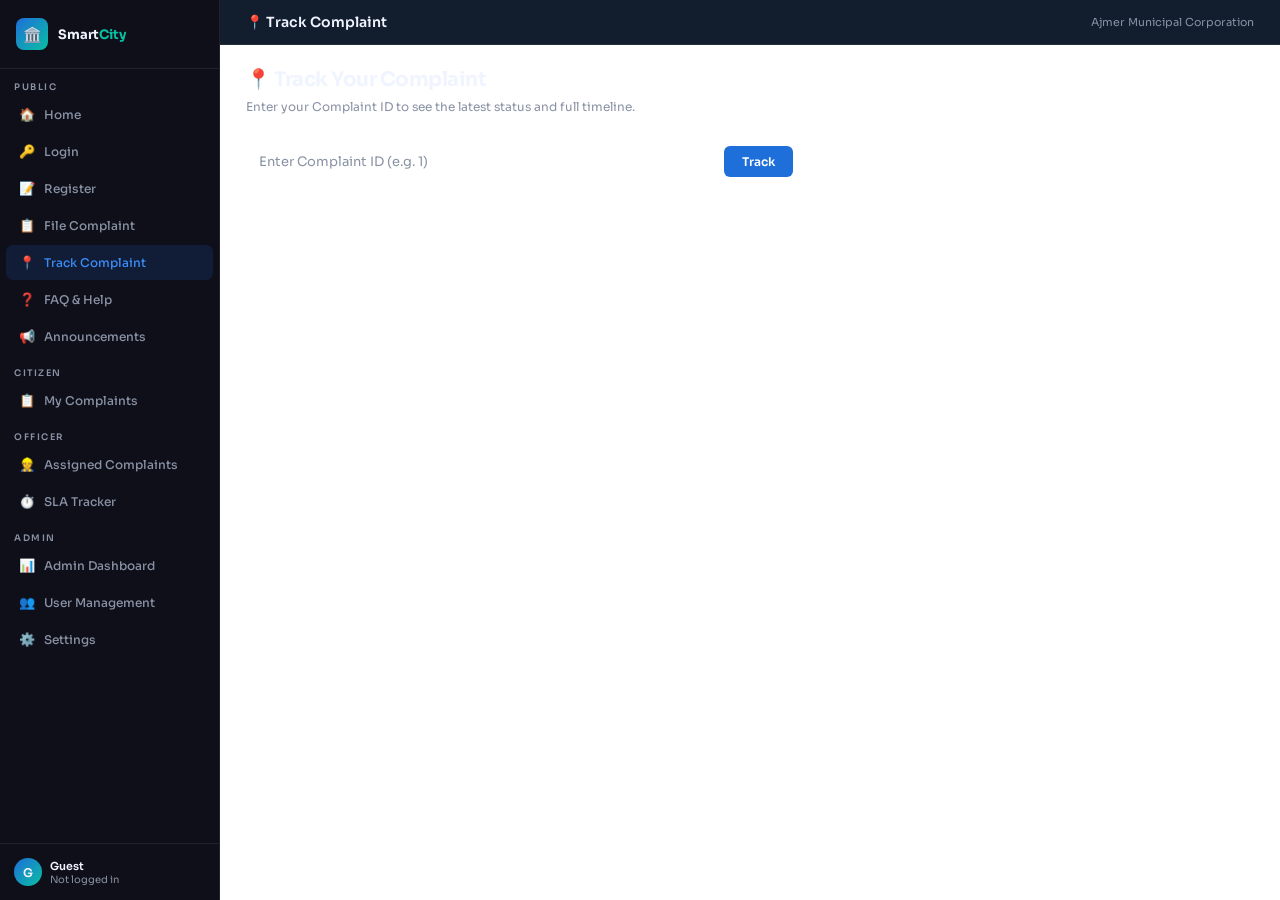
==== frontend/track-complaint.html @ df9fefe7 "final college project" ====
<!DOCTYPE html>
<html lang="en">
   <head>
      <meta charset="UTF-8">
      <meta name="viewport" content="width=device-width,initial-scale=1.0">
      <link href="https://fonts.googleapis.com/css2?family=Sora:wght@300;400;500;600;700&display=swap" rel="stylesheet">
      <link rel="stylesheet" href="css/style.css">
      <title>Track Complaint - SmartCity</title>
   </head>
   <body>
      <video autoplay muted loop class="bg-video">
         <source src="video.mp4" type="video/mp4">
      </video>
      <!-- <div class="bg-overlay"></div> -->
      <div class="layout">
         <div class="sidebar">
            <div class="s-logo">
               <div class="s-logo-icon">🏛️</div>
               <div class="s-logo-text">Smart<span>City</span></div>
            </div>
            <div class="s-section">Public</div>
            <a href="index.html" class="nav-item"><span class="nav-icon">🏠</span>Home</a>
            <a href="login.html" class="nav-item"><span class="nav-icon">🔑</span>Login</a>
            <a href="register.html" class="nav-item"><span class="nav-icon">📝</span>Register</a>
            <a href="file-complaint.html" class="nav-item"><span class="nav-icon">📋</span>File Complaint</a>
            <a href="track-complaint.html" class="nav-item active"><span class="nav-icon">📍</span>Track Complaint</a>
            <a href="faq.html" class="nav-item"><span class="nav-icon">❓</span>FAQ &amp; Help</a>
            <a href="announcements.html" class="nav-item"><span class="nav-icon">📢</span>Announcements</a>
            <div class="s-section">Citizen</div>
            <a href="my-complaints.html" class="nav-item"><span class="nav-icon">📋</span>My Complaints</a>
            <div class="s-section">Officer</div>
            <a href="officer-complaints.html" class="nav-item"><span class="nav-icon">👷</span>Assigned Complaints</a>
            <a href="sla-tracker.html" class="nav-item"><span class="nav-icon">⏱️</span>SLA Tracker</a>
            <div class="s-section">Admin</div>
            <a href="admin-dashboard.html" class="nav-item"><span class="nav-icon">📊</span>Admin Dashboard</a>
            <a href="user-management.html" class="nav-item"><span class="nav-icon">👥</span>User Management</a>
            <a href="settings.html" class="nav-item"><span class="nav-icon">⚙️</span>Settings</a>
            <div class="s-footer">
               <div class="user-pill">
                  <div class="user-av" id="sidebarAvatar">?</div>
                  <div>
                     <div class="user-nm" id="sidebarName">Guest</div>
                     <div class="user-rl" id="sidebarRole">Not logged in</div>
                  </div>
               </div>
            </div>
         </div>
         <div class="main-content">
            <div class="topbar">
               <div class="topbar-title">📍 Track Complaint</div>
               <div class="topbar-right">Ajmer Municipal Corporation</div>
            </div>
            <div class="page-content">
               <div class="page-heading">📍 Track Your Complaint</div>
               <div class="page-sub">Enter your Complaint ID to see the latest status and full timeline.</div>
               <div class="track-search">
                  <input type="text" id="complaintIdInput" placeholder="Enter Complaint ID (e.g. 1)">
                  <button type="button" id="trackBtn">Track</button>
               </div>
               <div id="trackResult" style="display:none">
                  <div class="comp-info">
                     <h3 id="compTitle"></h3>
                     <p id="compStatus"></p>
                     <p id="compDept"></p>
                     <p id="compPriority"></p>
                  </div>
                  <div class="timeline-card">
                     <div class="timeline-card-title">📋 Complaint Timeline</div>
                     <div class="timeline-wrap" id="timelineContainer"></div>
                  </div>
               </div>
            </div>
         </div>
      </div>
      <script src="js/sidebar.js"></script>
      <script src="js/track-complaint.js"></script>
   </body>
</html>
---- frontend/css/style.css ----
@import url('https://fonts.googleapis.com/css2?family=Sora:wght@300;400;500;600;700&display=swap');

* {
	margin: 0;
	padding: 0;
	box-sizing: border-box;
	font-family: 'Sora', sans-serif;
}

:root {
	--navy: #0B1628;
	--navy2: #112240;
	--blue: #1E6FD9;
	--blue2: #3B8BF5;
	--teal: #0ABFA3;
	--gold: #F5A623;
	--red: #F56565;
	--white: #F0F4FF;
	--gray: #8892A4;
	--card: #162032;
	--border: rgba(255, 255, 255, 0.08);
	--sw: 220px;
}

body {
	/* background: var(--navy); */
	color: var(--white);
	min-height: 100vh;
	overflow-x: hidden
}

.bg-video {
    position: fixed;
    right: 0;
    bottom: 0;
    min-width: 100%;
    min-height: 100%;
    
    object-fit: cover;   /* Makes it behave like background */
    
    z-index: -1;         /* Send video behind content */
}

.bg-overlay {
	position: fixed;
	top: 0;
	left: 0;
	width: 100%;
	height: 100%;
	background: linear-gradient(135deg, rgba(11, 22, 40, 0.96), rgba(17, 34, 64, 0.93));
	z-index: -1
}

.layout {
	display: flex;
	min-height: 100vh
}

.sidebar {
	width: var(--sw);
    background: #0f0f1a;
	border-right: 1px solid var(--border);
	position: fixed;
	top: 0;
	left: 0;
	height: 100vh;
	overflow-y: auto;
	display: flex;
	flex-direction: column;
	z-index: 100
}

.sidebar::-webkit-scrollbar {
	width: 3px
}

.sidebar::-webkit-scrollbar-thumb {
	background: var(--border);
	border-radius: 2px
}

.s-logo {
	padding: 18px 16px;
	border-bottom: 1px solid var(--border);
	display: flex;
	align-items: center;
	gap: 10px
}

.s-logo-icon {
	width: 32px;
	height: 32px;
	background: linear-gradient(135deg, var(--blue), var(--teal));
	border-radius: 8px;
	display: flex;
	align-items: center;
	justify-content: center;
	font-size: 15px;
	flex-shrink: 0
}

.s-logo-text {
	font-size: 13px;
	font-weight: 700
}

.s-logo-text span {
	color: var(--teal)
}

.s-section {
	padding: 12px 14px 3px;
	font-size: 9px;
	font-weight: 600;
	color: var(--gray);
	letter-spacing: 1.5px;
	text-transform: uppercase
}

.nav-item {
	display: flex;
	align-items: center;
	gap: 9px;
	padding: 9px 13px;
	margin: 1px 6px;
	border-radius: 7px;
	color: var(--gray);
	text-decoration: none;
	font-size: 12px;
	font-weight: 500;
	cursor: pointer;
	transition: all .2s
}

.nav-item:hover {
	background: rgba(255, 255, 255, 0.05);
	color: var(--white)
}

.nav-item.active {
	background: rgba(30, 111, 217, 0.15);
	color: var(--blue2)
}

.nav-icon {
	font-size: 13px;
	width: 16px;
	text-align: center
}

.s-footer {
	margin-top: auto;
	padding: 14px;
	border-top: 1px solid var(--border)
}

.user-pill {
	display: flex;
	align-items: center;
	gap: 8px
}

.user-av {
	width: 28px;
	height: 28px;
	border-radius: 50%;
	background: linear-gradient(135deg, var(--blue), var(--teal));
	display: flex;
	align-items: center;
	justify-content: center;
	font-size: 12px;
	font-weight: 600;
	flex-shrink: 0
}

.user-nm {
	font-size: 11px;
	font-weight: 600
}

.user-rl {
	font-size: 10px;
	color: var(--gray)
}

.main-content {
	margin-left: var(--sw);
	flex: 1;
	display: flex;
	flex-direction: column;
	min-height: 100vh
}

.topbar {
	padding: 13px 26px;
	background: rgba(11, 22, 40, 0.97);
	border-bottom: 1px solid var(--border);
	display: flex;
	align-items: center;
	justify-content: space-between;
	position: sticky;
	top: 0;
	z-index: 50
}

.topbar-title {
	font-size: 14px;
	font-weight: 600
}

.topbar-right {
	font-size: 11px;
	color: var(--gray)
}

.page-content {
	padding: 22px 26px;
	flex: 1
}

.page-heading {
	font-size: 20px;
	font-weight: 700;
	margin-bottom: 5px;
	letter-spacing: -.5px
}

.page-sub {
	font-size: 12px;
	color: var(--gray);
	margin-bottom: 20px;
	line-height: 1.6
}

.card {
	background: var(--card);
	border: 1px solid var(--border);
	border-radius: 12px;
	padding: 20px;
	margin-bottom: 14px
}

.card-title {
	font-size: 13px;
	font-weight: 600;
	margin-bottom: 14px;
	padding-bottom: 11px;
	border-bottom: 1px solid var(--border)
}

.stat-grid {
	display: grid;
	grid-template-columns: repeat(4, 1fr);
	gap: 13px;
	margin-bottom: 18px
}

.stat-card {
	background: var(--card);
	border: 1px solid var(--border);
	border-radius: 12px;
	padding: 16px 18px
}

.stat-num {
	font-size: 26px;
	font-weight: 700;
	display: block;
	margin-bottom: 3px
}

.stat-lbl {
	font-size: 11px;
	color: var(--gray)
}

.table-wrap {
	background: var(--card);
	border: 1px solid var(--border);
	border-radius: 12px;
	overflow: hidden;
	margin-bottom: 14px
}

table {
	width: 100%;
	border-collapse: collapse
}

th {
	padding: 10px 15px;
	font-size: 10px;
	font-weight: 600;
	color: var(--gray);
	text-transform: uppercase;
	letter-spacing: .8px;
	text-align: left;
	background: rgba(255, 255, 255, 0.03);
	border-bottom: 1px solid var(--border)
}

td {
	padding: 11px 15px;
	font-size: 12px;
	color: rgba(255, 255, 255, 0.85);
	border-bottom: 1px solid rgba(255, 255, 255, 0.04)
}

tr:last-child td {
	border-bottom: none
}

tr:hover td {
	background: rgba(255, 255, 255, 0.02)
}

.badge {
	display: inline-block;
	padding: 3px 9px;
	border-radius: 999px;
	font-size: 10px;
	font-weight: 600;
	text-transform: capitalize
}

.badge.filed {
	background: rgba(255, 255, 255, 0.08);
	color: var(--gray)
}

.badge.under_review {
	background: rgba(59, 139, 245, 0.15);
	color: var(--blue2)
}

.badge.assigned {
	background: rgba(155, 89, 182, 0.15);
	color: #9B59B6
}

.badge.in_progress {
	background: rgba(30, 111, 217, 0.15);
	color: var(--blue2)
}

.badge.resolved {
	background: rgba(10, 191, 163, 0.15);
	color: var(--teal)
}

.badge.closed {
	background: rgba(255, 255, 255, 0.05);
	color: var(--gray)
}

.badge.high {
	background: rgba(245, 101, 101, 0.15);
	color: var(--red)
}

.badge.medium {
	background: rgba(245, 166, 35, 0.15);
	color: var(--gold)
}

.badge.low {
	background: rgba(10, 191, 163, 0.15);
	color: var(--teal)
}

.badge.citizen {
	background: rgba(255, 255, 255, 0.08);
	color: var(--gray)
}

.badge.officer {
	background: rgba(10, 191, 163, 0.15);
	color: var(--teal)
}

.badge.admin {
	background: rgba(30, 111, 217, 0.15);
	color: var(--blue2)
}

.btn {
	padding: 8px 16px;
	border-radius: 7px;
	font-size: 12px;
	font-weight: 600;
	cursor: pointer;
	font-family: 'Sora', sans-serif;
	border: none;
	transition: all .2s;
	display: inline-block;
	text-decoration: none
}

.btn-primary {
	background: var(--blue);
	color: #fff
}

.btn-primary:hover {
	background: var(--blue2)
}

.btn-teal {
	background: var(--teal);
	color: #fff
}

.btn-teal:hover {
	opacity: .9
}

.btn-outline {
	background: transparent;
	border: 1px solid var(--border);
	color: var(--white)
}

.btn-outline:hover {
	border-color: rgba(255, 255, 255, .3)
}

.btn-danger {
	background: rgba(245, 101, 101, 0.1);
	color: var(--red);
	border: 1px solid rgba(245, 101, 101, 0.2)
}

.btn-sm {
	padding: 4px 10px;
	font-size: 10px
}

.form-row {
	margin-bottom: 12px
}

.form-row label {
	display: block;
	font-size: 10px;
	font-weight: 600;
	color: var(--gray);
	margin-bottom: 4px;
	text-transform: uppercase;
	letter-spacing: .8px
}

.form-row input,
.form-row select,
.form-row textarea {
	width: 100%;
	padding: 9px 12px;
	background: rgba(255, 255, 255, 0.05);
	border: 1px solid rgba(255, 255, 255, 0.1);
	border-radius: 7px;
	color: var(--white);
	font-size: 12px;
	font-family: 'Sora', sans-serif;
	outline: none;
	transition: border-color .2s
}

.form-row input:focus,
.form-row select:focus,
.form-row textarea:focus {
	border-color: var(--blue)
}

.form-row input::placeholder,
.form-row textarea::placeholder {
	color: rgba(255, 255, 255, .25)
}

.form-row select option {
	background: var(--navy2)
}

.form-row textarea {
	resize: none;
	height: 80px;
	line-height: 1.6
}

.form-grid {
	display: grid;
	grid-template-columns: 1fr 1fr;
	gap: 12px
}

.form-submit {
	width: 100%;
	padding: 12px;
	background: linear-gradient(90deg, var(--blue), var(--blue2));
	border: none;
	border-radius: 8px;
	color: #fff;
	font-size: 13px;
	font-weight: 600;
	cursor: pointer;
	font-family: 'Sora', sans-serif;
	transition: opacity .2s;
	margin-top: 4px
}

.form-submit:hover {
	opacity: .9
}

.filter-row {
	display: flex;
	gap: 8px;
	margin-bottom: 13px;
	flex-wrap: wrap;
	align-items: center
}

.filter-input {
	flex: 1;
	min-width: 160px;
	padding: 7px 11px;
	background: rgba(255, 255, 255, 0.05);
	border: 1px solid var(--border);
	border-radius: 6px;
	color: var(--white);
	font-size: 11px;
	font-family: 'Sora', sans-serif;
	outline: none
}

.filter-input::placeholder {
	color: var(--gray)
}

.filter-select {
	padding: 7px 11px;
	background: rgba(255, 255, 255, 0.05);
	border: 1px solid var(--border);
	border-radius: 6px;
	color: var(--white);
	font-size: 11px;
	font-family: 'Sora', sans-serif;
	outline: none
}

.filter-select option {
	background: var(--navy2)
}

.charts-row {
	display: grid;
	grid-template-columns: 1fr 1fr;
	gap: 14px;
	margin-bottom: 18px
}

.chart-box {
	background: var(--card);
	border: 1px solid var(--border);
	border-radius: 12px;
	padding: 18px
}

.chart-box h3 {
	font-size: 12px;
	font-weight: 600;
	margin-bottom: 14px
}

.progress-item {
	margin-bottom: 12px
}

.progress-item:last-child {
	margin-bottom: 0
}

.progress-label {
	display: flex;
	justify-content: space-between;
	font-size: 11px;
	margin-bottom: 5px
}

.progress-bar {
	height: 5px;
	background: rgba(255, 255, 255, 0.08);
	border-radius: 3px;
	overflow: hidden
}

.progress-fill {
	height: 100%;
	border-radius: 3px;
	transition: width .6s ease
}

.progress-fill.resolved {
	background: var(--teal)
}

.progress-fill.inprogress {
	background: var(--blue2)
}

.progress-fill.pending {
	background: var(--gold)
}

.timeline-wrap {
	padding-left: 6px;
	border-left: 2px solid rgba(255, 255, 255, 0.08);
	margin-top: 12px
}

.tl-item {
	position: relative;
	padding-left: 18px;
	margin-bottom: 16px
}

.tl-item:last-child {
	margin-bottom: 0
}

.tl-dot {
	position: absolute;
	left: -7px;
	top: 4px;
	width: 12px;
	height: 12px;
	border-radius: 50%;
	background: var(--teal);
	border: 2px solid var(--teal)
}

.tl-dot.active {
	background: var(--blue);
	border-color: var(--blue);
	box-shadow: 0 0 0 3px rgba(30, 111, 217, 0.25)
}

.tl-name {
	font-size: 12px;
	font-weight: 500;
	margin-bottom: 2px
}

.tl-time {
	font-size: 10px;
	color: var(--gray);
	margin-bottom: 2px
}

.tl-remark {
	font-size: 10px;
	color: rgba(255, 255, 255, .4);
	font-style: italic
}

.sla-bar {
	height: 4px;
	background: rgba(255, 255, 255, 0.08);
	border-radius: 2px;
	margin-top: 5px;
	overflow: hidden
}

.sla-fill {
	height: 100%;
	border-radius: 2px
}

.settings-wrap {
	max-width: 580px;
	display: flex;
	flex-direction: column;
	gap: 14px
}

.settings-section-title {
	font-size: 9px;
	font-weight: 600;
	color: var(--gray);
	text-transform: uppercase;
	letter-spacing: 1px;
	margin-bottom: 10px
}

.setting-row {
	display: flex;
	align-items: center;
	justify-content: space-between;
	padding: 11px 0;
	border-bottom: 1px solid var(--border)
}

.setting-row:last-child {
	border-bottom: none
}

.setting-label {
	font-size: 12px;
	font-weight: 500;
	margin-bottom: 2px
}

.setting-desc {
	font-size: 10px;
	color: var(--gray)
}

.toggle {
	width: 34px;
	height: 18px;
	background: rgba(255, 255, 255, 0.1);
	border-radius: 9px;
	position: relative;
	cursor: pointer;
	transition: background .2s;
	flex-shrink: 0
}

.toggle::after {
	content: '';
	position: absolute;
	width: 13px;
	height: 13px;
	background: #fff;
	border-radius: 50%;
	top: 2.5px;
	left: 2.5px;
	transition: left .2s
}

.toggle.active {
	background: var(--blue)
}

.toggle.active::after {
	left: 18px
}

.sla-grid {
	display: grid;
	grid-template-columns: 1fr 1fr;
	gap: 10px;
	margin-bottom: 12px
}

.ann-item {
	display: flex;
	justify-content: space-between;
	align-items: flex-start;
	padding: 13px 0;
	border-bottom: 1px solid var(--border);
	gap: 10px
}

.ann-item:last-child {
	border-bottom: none
}

.ann-dot {
	width: 7px;
	height: 7px;
	border-radius: 50%;
	background: var(--teal);
	margin-top: 4px;
	flex-shrink: 0
}

.ann-content {
	flex: 1
}

.ann-title {
	font-size: 12px;
	font-weight: 500;
	margin-bottom: 3px
}

.ann-msg {
	font-size: 11px;
	color: var(--gray);
	line-height: 1.5;
	margin-bottom: 3px
}

.ann-date {
	font-size: 10px;
	color: var(--gray)
}

.ann-del {
	padding: 3px 9px;
	border-radius: 5px;
	border: 1px solid rgba(245, 101, 101, 0.2);
	background: rgba(245, 101, 101, 0.08);
	color: var(--red);
	font-size: 10px;
	cursor: pointer;
	font-family: 'Sora', sans-serif;
	flex-shrink: 0
}

.faq-item {
	padding: 13px 0;
	border-bottom: 1px solid var(--border);
	cursor: pointer
}

.faq-item:last-child {
	border-bottom: none
}

.faq-q {
	display: flex;
	justify-content: space-between;
	align-items: center;
	font-size: 12px;
	font-weight: 500
}

.faq-icon {
	font-size: 11px;
	color: var(--gray);
	transition: transform .2s
}

.faq-item.open .faq-icon {
	transform: rotate(180deg)
}

.faq-a {
	display: none;
	font-size: 11px;
	color: var(--gray);
	margin-top: 8px;
	line-height: 1.7;
	padding-left: 2px
}

.faq-item.open .faq-a {
	display: block
}

.auth-layout {
	display: flex;
	min-height: 100vh
}

.auth-sidebar {
	width: var(--sw);
	/* background: rgba(17, 34, 64, 0.98); */
    background: linear-gradient(80deg, #220029, #1b0029);
    box-shadow: 0 0 0 3px rgba(30, 49, 75, 0.25);
	border-right: 1px solid var(--border);
	position: fixed;
	top: 0;
	left: 0;
	height: 100vh;
	overflow-y: auto;
	display: flex;
	flex-direction: column;
	z-index: 100;
}

.auth-main {
	margin-left: var(--sw);
	flex: 1;
	display: flex;
	align-items: center;
	justify-content: center;
	padding: 40px 20px;
	min-height: 100vh
}

.auth-box {
	display: flex;
	background: rgba(22, 32, 50, 0.95);
	border: 1px solid var(--border);
	border-radius: 16px;
	overflow: hidden;
	width: 760px;
	max-width: 100%;
	box-shadow: 0 20px 60px rgba(0, 0, 0, .4)
}

.auth-video-side {
	width: 320px;
	position: relative;
	overflow: hidden;
	flex-shrink: 0
}

.auth-video-side video {
	position: absolute;
	top: 0;
	left: 0;
	width: 100%;
	height: 100%;
	object-fit: cover;
	opacity: .65
}

.auth-video-overlay {
	position: absolute;
	top: 0;
	left: 0;
	width: 100%;
	height: 100%;
	background: linear-gradient(to bottom, rgba(11, 22, 40, .3), rgba(11, 22, 40, .85));
	display: flex;
	flex-direction: column;
	justify-content: flex-end;
	padding: 24px
}

.auth-video-title {
	font-size: 18px;
	font-weight: 700;
	color: #fff;
	line-height: 1.2;
	margin-bottom: 5px
}

.auth-video-sub {
	font-size: 11px;
	color: rgba(255, 255, 255, .55);
	line-height: 1.5
}

.auth-form-side {
	flex: 1;
	padding: 28px 24px;
}

.auth-form-title {
	font-size: 18px;
	font-weight: 700;
	margin-bottom: 5px
}

.auth-form-sub {
	font-size: 11px;
	color: var(--gray);
	margin-bottom: 20px;
	line-height: 1.6
}

.home-layout {
	display: flex;
	min-height: 100vh
}

.home-sidebar {
	width: var(--sw);
	/* background: rgba(17, 34, 64, 0.98); */
    background: linear-gradient(80deg, #220029, #1b0029);
    box-shadow: 0 0 0 3px rgba(30, 49, 75, 0.25);
    /* border-right: 1px solid #ff00cc; */
	border-right: 1px solid var(--border);
	position: fixed;
	top: 0;
	left: 0;
	height: 100vh;
	overflow-y: auto;
	display: flex;
	flex-direction: column;
	z-index: 100
}

.home-main {
	margin-left: var(--sw);
	flex: 1
}

.home-topbar {
	padding: 13px 26px;
	background: rgba(11, 22, 40, 0.128);
	border-bottom: 1px solid var(--border);
	display: flex;
	align-items: center;
	justify-content: space-between;
	position: sticky;
	top: 0;
	z-index: 50
}

.hero {
	padding: 55px 36px 36px;
	text-align: center;
	position: relative;
}

.hero::before {
	content: '';
	position: absolute;
	top: 0;
	left: 50%;
	transform: translateX(-50%);
	width: 450px;
	height: 280px;
	background: radial-gradient(ellipse, rgba(30, 111, 217, 0.14), transparent 70%);
	pointer-events: none
}

.hero-badge {
	display: inline-flex;
	align-items: center;
	gap: 5px;
	padding: 4px 12px;
	background: rgba(10, 191, 163, 0.1);
	border: 1px solid rgba(10, 191, 163, 0.25);
	border-radius: 999px;
	font-size: 10px;
	color: var(--teal);
	font-weight: 500;
	margin-bottom: 18px
}

.hero-dot {
	width: 6px;
	height: 6px;
	border-radius: 50%;
	background: var(--teal);
	animation: pulse 2s infinite
}

@keyframes pulse {

	0%,
	100% {
		opacity: 1
	}

	50% {
		opacity: .3
	}
}

.hero-title {
	font-size: 38px;
	font-weight: 700;
	line-height: 1.15;
	letter-spacing: -.8px;
	margin-bottom: 12px
}

.hero-title span {
	background: linear-gradient(90deg, var(--blue2), var(--teal));
	-webkit-background-clip: text;
	-webkit-text-fill-color: transparent;
	background-clip: text
}

.hero-sub {
	font-size: 13px;
	color: var(--gray);
	max-width: 440px;
	margin: 0 auto 26px;
	line-height: 1.7
}

.hero-btns {
	display: flex;
	gap: 10px;
	justify-content: center
}

.hero-btn {
	padding: 11px 22px;
	border-radius: 7px;
	font-size: 13px;
	font-weight: 600;
	cursor: pointer;
	font-family: 'Sora', sans-serif;
	text-decoration: none;
	transition: all .2s;
	border: none
}

.hero-btn.primary {
	background: var(--blue);
	color: #fff
}

.hero-btn.primary:hover {
	background: var(--blue2);
	transform: translateY(-1px)
}

.hero-btn.secondary {
	background: transparent;
	border: 1px solid rgba(255, 255, 255, .15);
	color: var(--white)
}

.hero-btn.secondary:hover {
	border-color: rgba(255, 255, 255, .3)
}

.stats-row {
	display: flex;
	justify-content: center;
	gap: 44px;
	padding: 24px 36px;
	border-top: 1px solid var(--border);
	border-bottom: 1px solid var(--border)
}

.stat-item {
	text-align: center
}

.stat-item .num {
	font-size: 22px;
	font-weight: 700
}

.stat-item .num span {
	color: var(--teal)
}

.stat-item .lbl {
	font-size: 10px;
	color: var(--gray);
	margin-top: 2px
}

.features-section {
	padding: 30px 36px 18px
}

.section-title {
	font-size: 16px;
	font-weight: 700;
	margin-bottom: 16px
}

.features-grid {
	display: grid;
	grid-template-columns: repeat(3, 1fr);
	gap: 12px
}

.feat-card {
	background: var(--card);
	border: 1px solid var(--border);
	border-radius: 11px;
	padding: 16px;
	transition: border-color .2s
}

.feat-card:hover {
	border-color: rgba(30, 111, 217, .3)
}

.feat-icon {
	font-size: 20px;
	margin-bottom: 8px
}

.feat-title {
	font-size: 12px;
	font-weight: 600;
	margin-bottom: 4px
}

.feat-desc {
	font-size: 10px;
	color: var(--gray);
	line-height: 1.6
}

.track-search {
	display: flex;
	align-items: center;
	gap: 8px;
	background: rgba(255, 255, 255, 0.04);
	border: 1px solid var(--border);
	border-radius: 9px;
	padding: 9px 12px;
	max-width: 560px;
	margin-bottom: 18px
}

#complaintIdInput {
	flex: 1;
	background: transparent;
	border: none;
	color: var(--white);
	font-size: 13px;
	font-family: 'Sora', sans-serif;
	outline: none
}

#complaintIdInput::placeholder {
	color: var(--gray)
}

#trackBtn {
	padding: 8px 18px;
	background: var(--blue);
	border: none;
	border-radius: 6px;
	color: #fff;
	font-size: 12px;
	font-weight: 600;
	cursor: pointer;
	font-family: 'Sora', sans-serif;
	flex-shrink: 0
}

#trackBtn:hover {
	background: var(--blue2)
}

.comp-info {
	background: rgba(255, 255, 255, 0.04);
	border: 1px solid var(--border);
	border-radius: 9px;
	padding: 14px 18px;
	margin-bottom: 12px;
	max-width: 560px
}

.comp-info h3 {
	font-size: 14px;
	font-weight: 600;
	margin-bottom: 7px
}

.comp-info p {
	font-size: 11px;
	color: var(--gray);
	margin-bottom: 3px
}

.timeline-card {
	background: var(--card);
	border: 1px solid var(--border);
	border-radius: 12px;
	padding: 18px;
	max-width: 560px
}

.timeline-card-title {
	font-size: 12px;
	font-weight: 600;
	margin-bottom: 14px;
	padding-bottom: 10px;
	border-bottom: 1px solid var(--border)
}

.upload-box {
	border: 1.5px dashed rgba(255, 255, 255, .12);
	border-radius: 7px;
	padding: 16px;
	text-align: center;
	cursor: pointer;
	color: var(--gray);
	font-size: 11px;
	transition: border-color .2s
}

.upload-box:hover {
	border-color: var(--blue)
}

.upload-box span {
	color: var(--blue)
}

.notif-btn {
	position: relative;
	cursor: pointer;
	font-size: 15px
}

.notif-dot {
	position: absolute;
	top: -2px;
	right: -2px;
	width: 7px;
	height: 7px;
	background: var(--red);
	border-radius: 50%
}
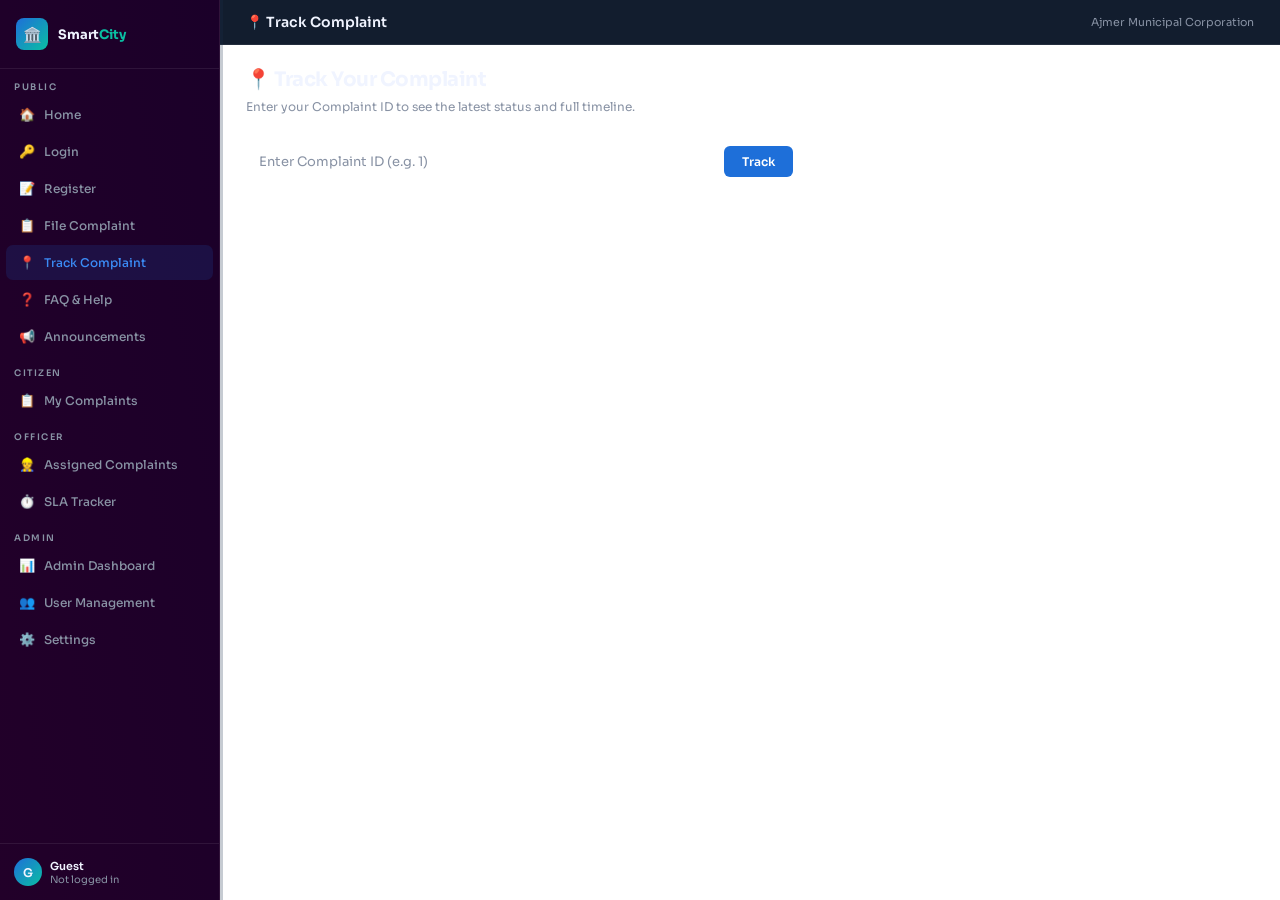
==== commit af179948: "code updation of js and html" ====
--- a/frontend/track-complaint.html
+++ b/frontend/track-complaint.html
@@ -68,6 +68,8 @@
                      <div class="timeline-card-title">📋 Complaint Timeline</div>
                      <div class="timeline-wrap" id="timelineContainer"></div>
                   </div>
+                  <!-- Feedback appears here when complaint is resolved -->
+                  <div id="feedbackSection" style="display:none"></div>
                </div>
             </div>
          </div>
--- a/frontend/css/style.css
+++ b/frontend/css/style.css
@@ -58,7 +58,8 @@
 
 .sidebar {
 	width: var(--sw);
-    background: #0f0f1a;
+    background: linear-gradient(80deg, #220029, #1b0029);
+    box-shadow: 0 0 0 3px rgba(30, 49, 75, 0.25);
 	border-right: 1px solid var(--border);
 	position: fixed;
 	top: 0;
